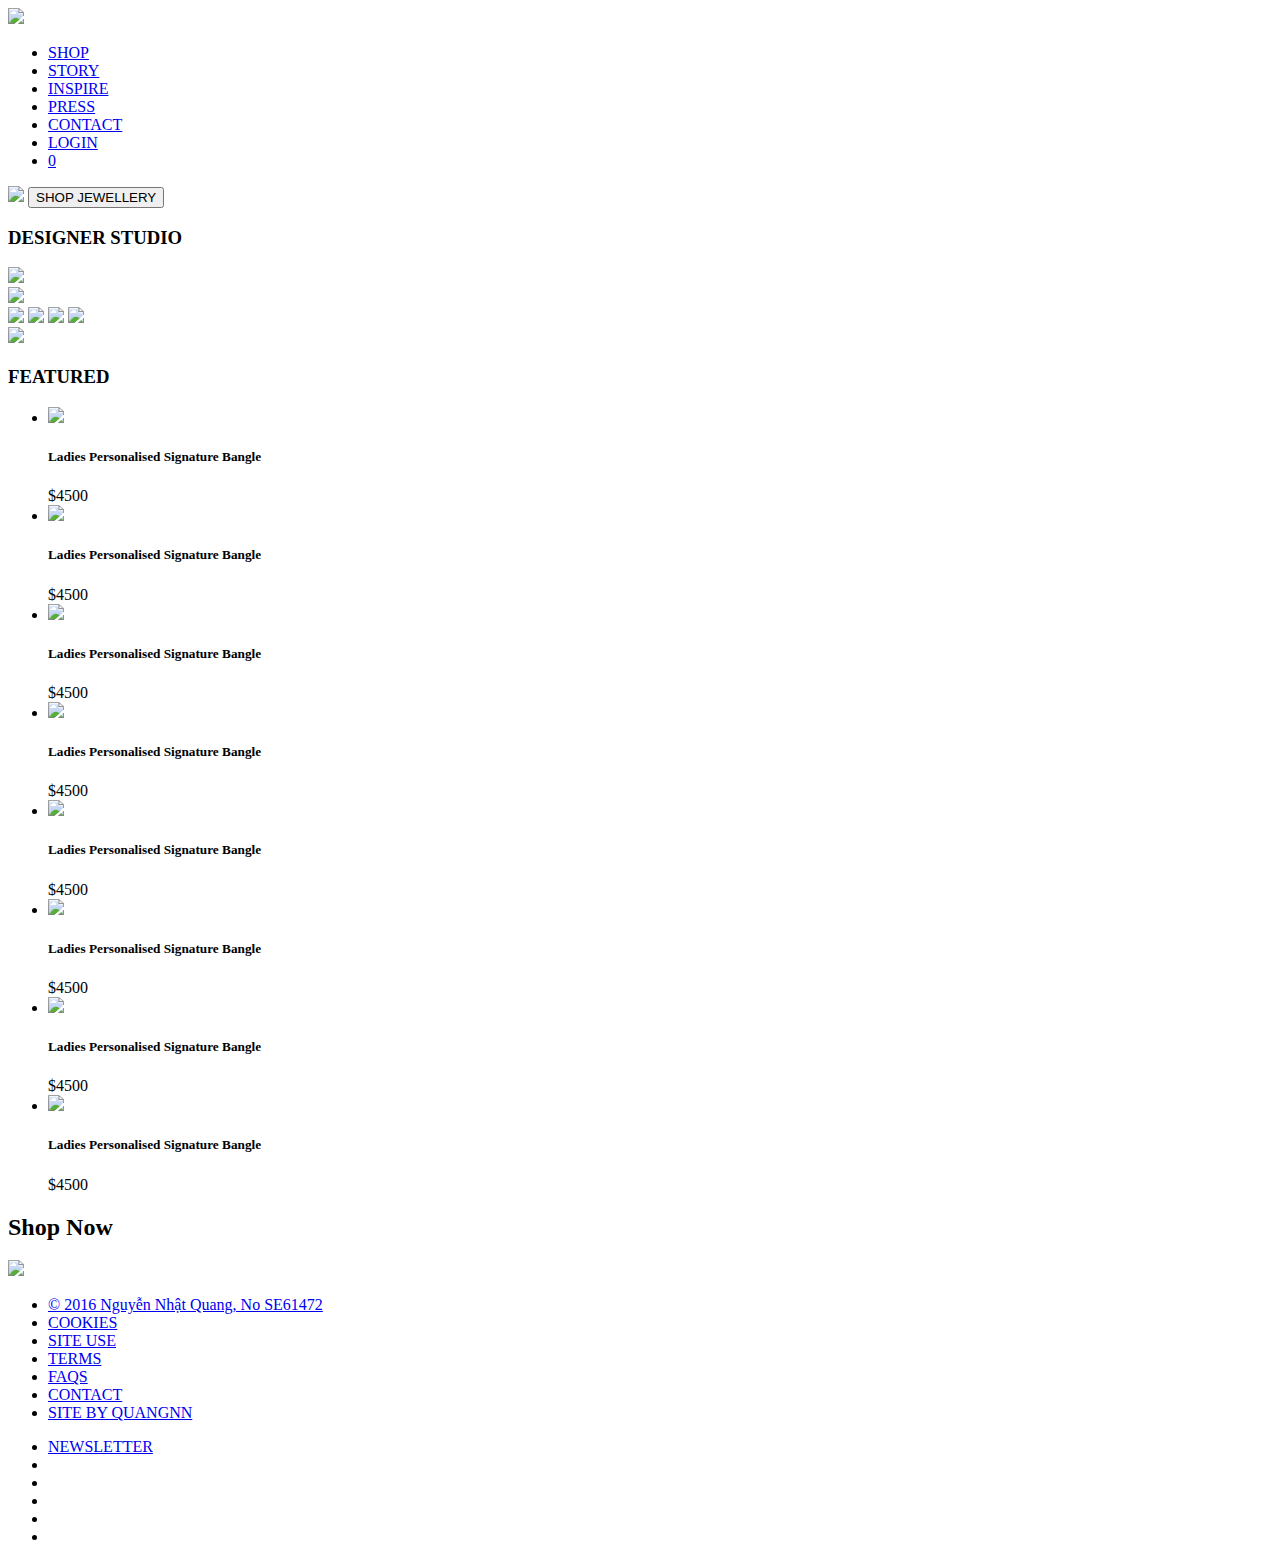
==== index.html @ b6fef7e6 "add index" ====
<!DOCTYPE html>
<html>

<head>
    <title>My project</title>
    <meta charset="utf-8">
    <meta name="viewport" content="width=device-width, initial-scale=1.0, user-scalable=yes">
    <link href="https://fonts.googleapis.com/css?family=Montserrat" rel="stylesheet">
    <link href="css/main.css" rel="stylesheet">
    <link href="font-awesome/css/font-awesome.min.css" rel=stylesheet>

</head>

<body>
    <nav id="top_nav">
        <div id="fixed_top">
            <div id="nav_wrapper">
                <div id="logo">
                    <a href="/">
                        <img src="img/logo2x.png">
                    </a>
                </div>
                <div id="main_nav">
                    <ul>
                        <li>
                            <a href="/">SHOP</a>
                        </li>

                        <li>
                            <a href="/">STORY</a>
                        </li>

                        <li>
                            <a href="/">INSPIRE</a>
                        </li>
                        <li>
                            <a href="/">PRESS</a>
                        </li>
                        <li>
                            <a href="/">CONTACT</a>
                        </li>
                        <li>
                            <a href="/">
                                <i class="fa fa-user-circle" aria-hidden="true"></i>LOGIN
                            </a>
                        </li>
                        <li>
                            <a id="button_nav" href="/"><i class="fa fa-shopping-bag" aria-hidden="true"></i>
                                0
                            </a>
                        </li>
                    </ul>
                </div>
            </div>
        </div>
    </nav>
    <section id="middle">
        <div id="content_wrapper">
            <img src="img/DDXmas2016.svg">
            <button id="middle_button">SHOP JEWELLERY</button>
        </div>
    </section>
    <section id="main_content">
        <div id="main_content_wrapper">
            <h3>DESIGNER STUDIO</h3>
            <div id="divice_col">
                <div id="col_1">
                    <div class="slide_show">
                        <img src="/img/DaniellaDraperTheDesigner.jpg">
                    </div>
                    <div id="more_bottom_left">
                        <img src="img/HomeHot100_2.png">
                    </div>
                </div>
                <div id="col_2">
                    <div class="slide_show" id="slide">
                        <img src="img/danielladraper-forhim-jewelleryformen.jpg">
                        <img src="img/Ellie_bamber_daniella_draper_jewellery.JPG">
                        <img src="img/katemossdanielladraper.jpg">
                        <img src="img/daniella_draper_Telegraph_luxury_press1.jpg">
                    </div>
                    <div id="more_bottom_right">
                        <div id="inner_col_1">
                        </div>
                        <div id="inner_col_2">
                            <img src="img/neck.jpg">
                        </div>
                        <div id="inner_col_3">
                            <div id="inner_top_left" class="inner">
                                <i class="fa fa-facebook-square" aria-hidden="true"></i>
                            </div>
                            <div id="inner_top_right" class="inner">
                                <i class="fa fa-twitter" aria-hidden="true"></i>
                            </div>
                            <div id="inner_bottom_left" class="inner">
                                <i class="fa fa-instagram" aria-hidden="true"></i>
                            </div>
                            <div id="inner_bottom_right" class="inner">
                                <i class="fa fa-google-plus" aria-hidden="true"></i>
                            </div>

                        </div>
                    </div>
                </div>
            </div>
            <h3>FEATURED</h3>
            <div id="neck_info_wrapper">
                <div id="neck_info">
                    <ul id="list_neck">
                        <li>
                            <img src="img/siganture_Bangle_dnaielladraper.jpg">
                            <h5>Ladies Personalised Signature Bangle</h5>
                            <span>$4500</span>
                        </li>
                        <li>
                            <img src="img/siganture_Bangle_dnaielladraper.jpg">
                            <h5>Ladies Personalised Signature Bangle</h5>
                            <span>$4500</span>
                        </li>
                        <li>
                            <img src="img/siganture_Bangle_dnaielladraper.jpg">
                            <h5>Ladies Personalised Signature Bangle</h5>
                            <span>$4500</span>
                        </li>
                        <li>
                            <img src="img/siganture_Bangle_dnaielladraper.jpg">
                            <h5>Ladies Personalised Signature Bangle</h5>
                            <span>$4500</span>
                        </li>
                        <li>
                            <img src="img/siganture_Bangle_dnaielladraper.jpg">
                            <h5>Ladies Personalised Signature Bangle</h5>
                            <span>$4500</span>
                        </li>
                        <li>
                            <img src="img/siganture_Bangle_dnaielladraper.jpg">
                            <h5>Ladies Personalised Signature Bangle</h5>
                            <span>$4500</span>
                        </li>
                        <li>
                            <img src="img/siganture_Bangle_dnaielladraper.jpg">
                            <h5>Ladies Personalised Signature Bangle</h5>
                            <span>$4500</span>
                        </li>
                        <li>
                            <img src="img/siganture_Bangle_dnaielladraper.jpg">
                            <h5>Ladies Personalised Signature Bangle</h5>
                            <span>$4500</span>
                        </li>
                    </ul>
                </div>
            </div>
            <h2>Shop Now</h2>
        </div>
    </section>
    <footer>
        <div id="brand">
            <a href="/">
                <img src="img/FooterHot100_2x.png">
            </a>
        </div>
        <div id="contact_info">
            <div id="info_wrapper">
                <div id="left_info">
                    <ul>
                        <li><a href="/">&copy; 2016 Nguyễn Nhật Quang, No SE61472</a></li>
                        <li><a href="/">COOKIES</a></li>
                        <li><a href="/">SITE USE</a></li>
                        <li><a href="/">TERMS</a></li>
                        <li><a href="/">FAQS</a></li>
                        <li><a href="/">CONTACT</a></li>
                        <li><a href="/">SITE BY QUANGNN</a></li>
                    </ul>
                </div>
                <div id="right_info">
                    <ul>
                        <li><a href="/">NEWSLETTER</a></li>
                        <li>
                            <a href="/"><i class="fa fa-facebook-square" aria-hidden="true"></i></a>
                        </li>
                        <li><a href="/"><i class="fa fa-twitter" aria-hidden="true"></i></a></li>
                        <li><a href="/"><i class="fa fa-google-wallet" aria-hidden="true"></i></a></li>
                        <li><a href="/"><i class="fa fa-google-plus" aria-hidden="true"></i></a></li>
                        <li><a href="/"><i class="fa fa-instagram" aria-hidden="true"></i></a></li>
                    </ul>
                </div>
            </div>

        </div>
    </footer>
</body>

</html>
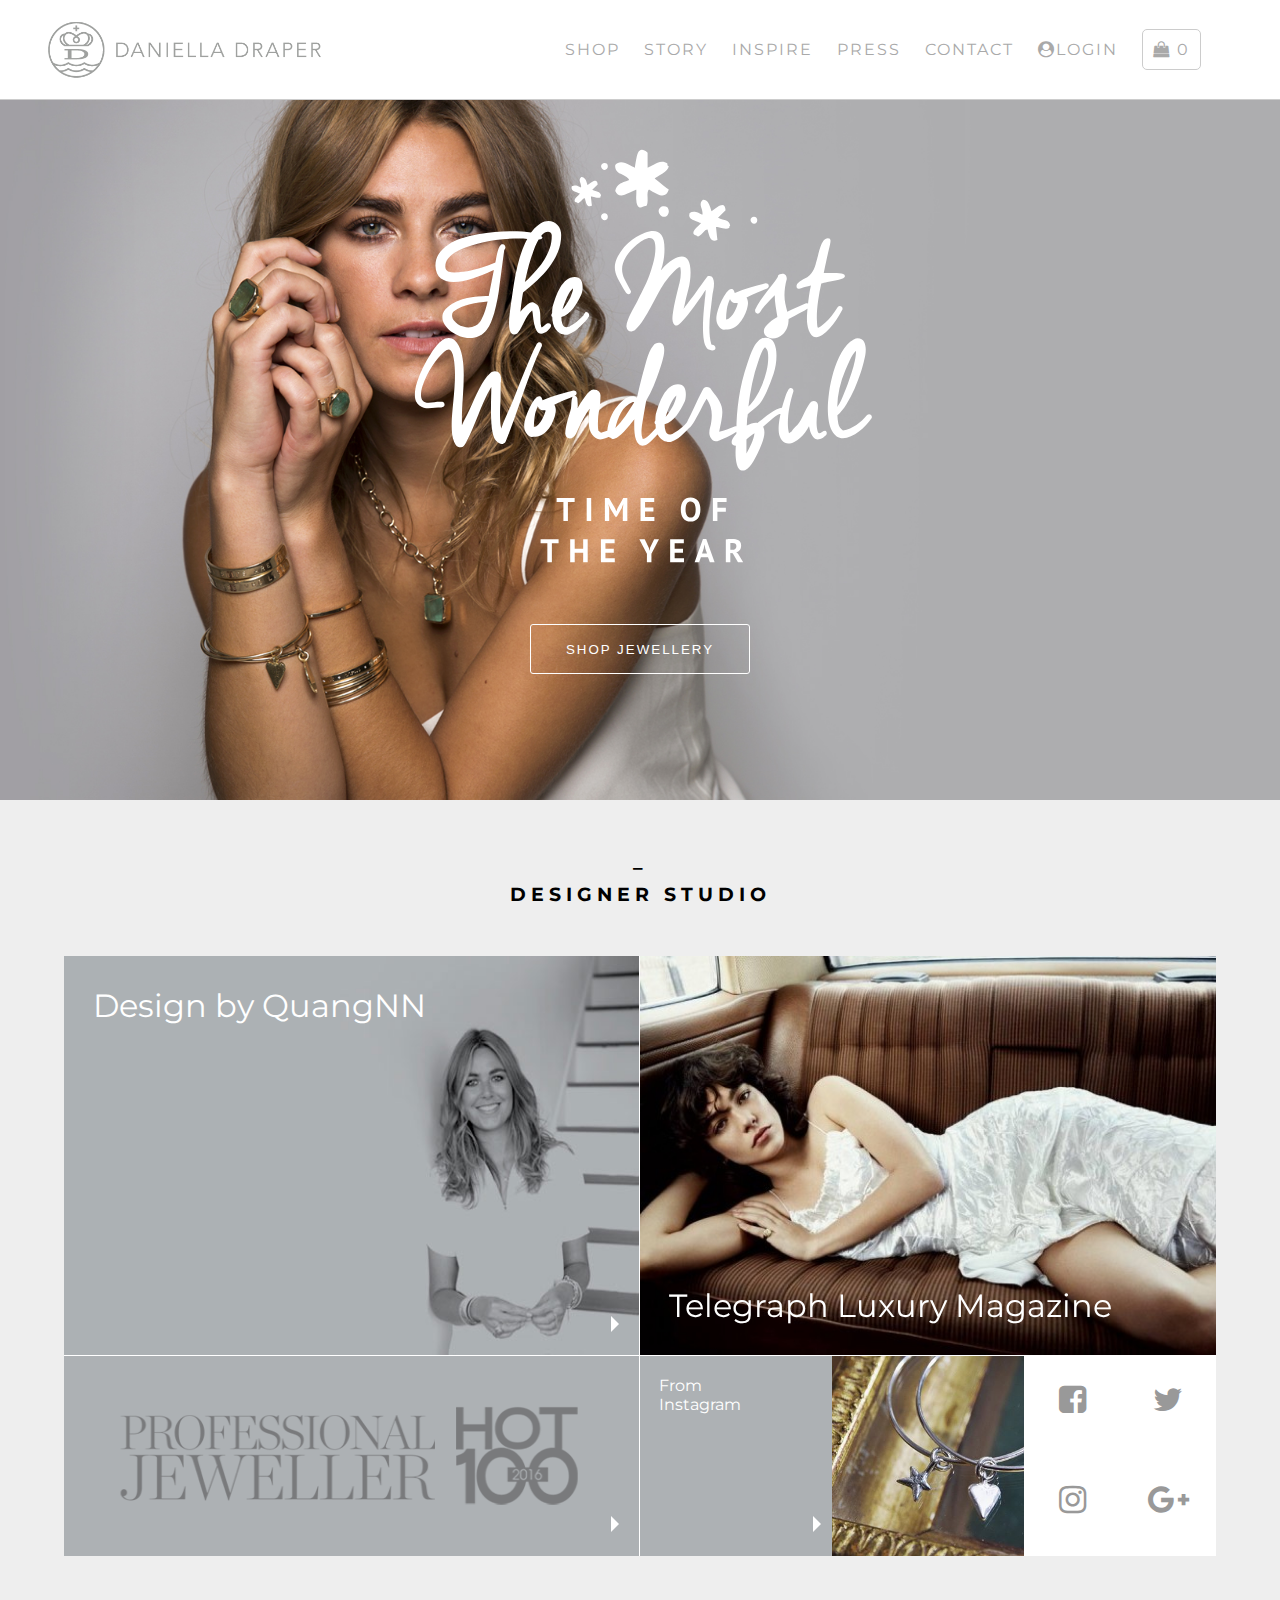
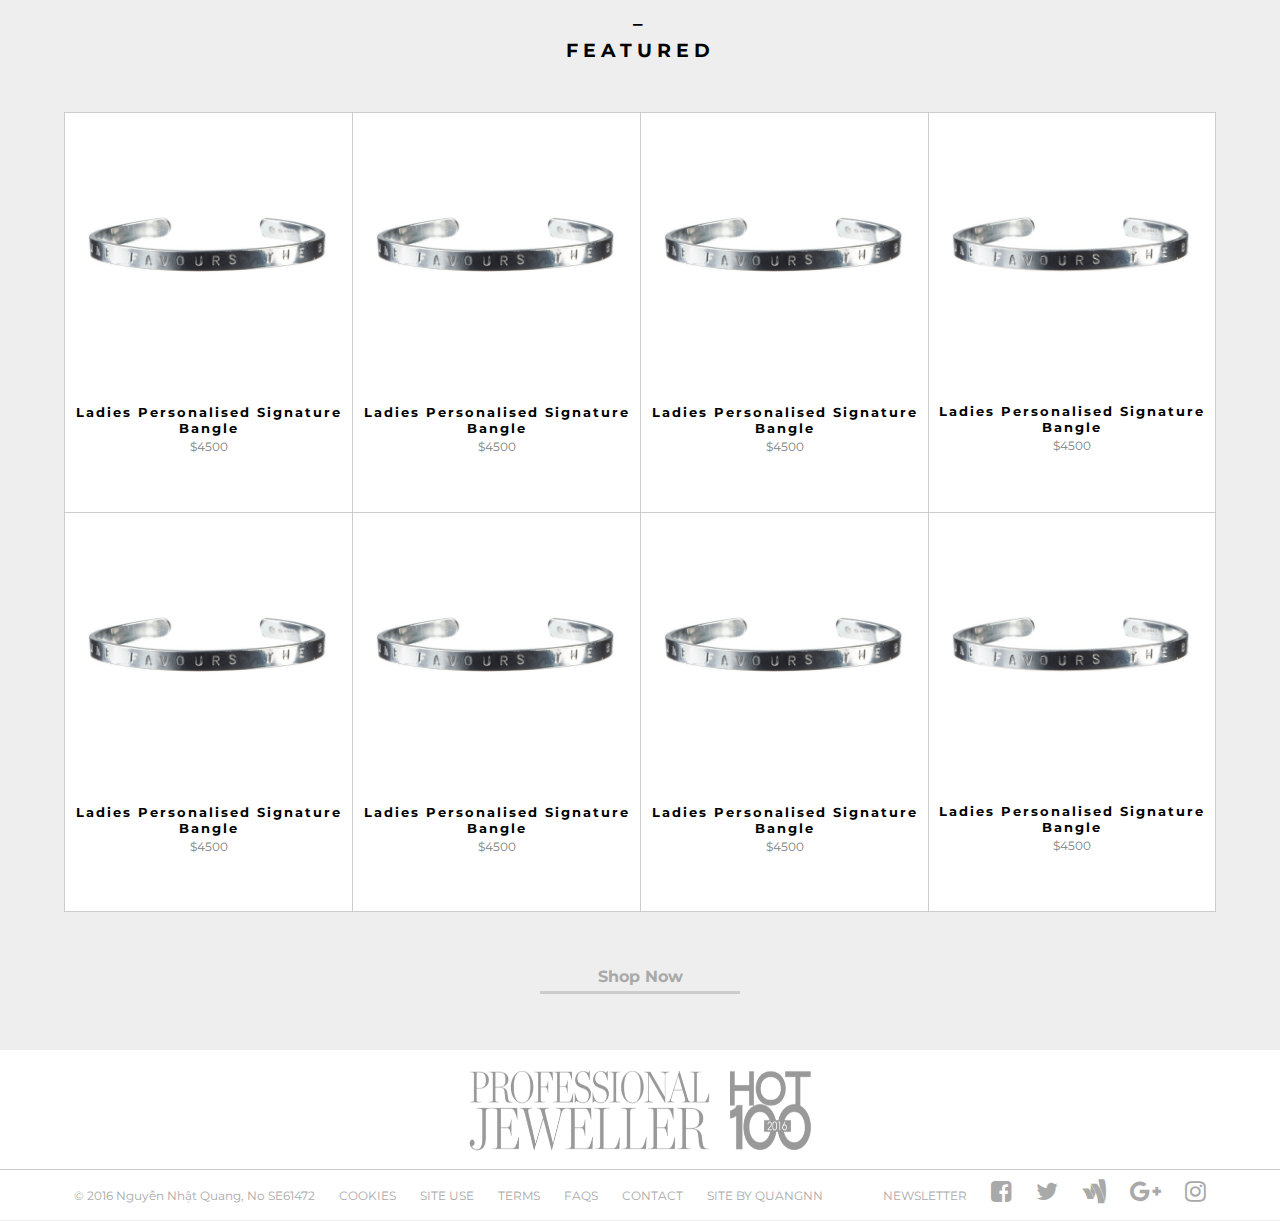
==== commit 08bbde55: "modified title" ====
--- a/index.html
+++ b/index.html
@@ -2,7 +2,7 @@
 <html>
 
 <head>
-    <title>My project</title>
+    <title>Brick and Motal</title>
     <meta charset="utf-8">
     <meta name="viewport" content="width=device-width, initial-scale=1.0, user-scalable=yes">
     <link href="https://fonts.googleapis.com/css?family=Montserrat" rel="stylesheet">
--- a/css/main.css
+++ b/css/main.css
@@ -0,0 +1,729 @@
+*,
+html {
+    padding: 0;
+    margin: 0;
+    box-sizing: border-box;
+}
+
+body {
+    font-family: 'Montserrat', sans-serif;
+    font-size: 100%;
+    width: 100%;
+    background-color: #eeeeee;
+/*    overflow-x: hidden;*/
+}
+
+a,
+a:hover {
+    text-decoration: none;
+}
+
+header,
+nav,
+section,
+aside,
+footer {
+    display: block;
+}
+
+
+/*============Nav content=======================*/
+
+#fixed_top {
+    height: 100px;
+    width: 100%;
+    /*    position: fixed;*/
+    border-bottom: 1px solid #ccc;
+    top: 0;
+    left: 0;
+    z-index: 99999;
+}
+#top_nav {
+    height: 200px;
+    border: 1px solid #ccc;
+    text-align: center;
+    background-color: white;
+}
+
+#nav_wrapper {
+    width: 100%;
+    height: 100%;
+}
+
+#logo {
+    height: 100px;
+    display: block;
+    margin: auto;
+    /*    float: left;*/
+    width: 100%;
+    line-height: 100px;
+/*    padding: 15px;*/
+
+    text-align: center;
+}
+
+#logo a {
+    display: inline-block;
+    width: 30%;
+    height: 100%;
+}
+
+#logo img {
+    width: 100%;
+    height: 100%;
+}
+
+#main_nav {
+    /*    float: right;*/
+    display: block;
+    width: 100%;
+    height: 100%;
+    line-height: 100px;
+    background-color: white;
+}
+
+#main_nav ul li {
+    list-style: none;
+    display:inline-block;
+    margin: 0 10px;
+}
+
+#main_nav ul li a {
+    letter-spacing: 2px;
+    color: darkgray;
+    transition: all 1s;
+}
+
+#main_nav ul li a:hover {
+    color: aqua;
+    transition: all 1s;
+}
+
+#button_nav {
+    border: 1px solid #ccc;
+    padding: 10px;
+    border-radius: 5px;
+    transition: color 0.2s ease-in-out;
+}
+
+#button_nav:hover {
+    background-color: black;
+    color: white !important;
+    transition: all 0.2s !important;
+    border-color: black;
+}
+
+
+@media screen and (min-width:1184px) {
+    #fixed_top {
+        height: 100px;
+        width: 100% !important;
+        position: fixed;
+        top: 0;
+        left: 0;
+        background-color: white;
+        z-index: 99999;
+    }
+    #top_nav {
+        height: 100px;
+        border: 1px solid #ccc;
+        text-align: center;
+    }
+    #nav_wrapper {
+        width: 95% !important;
+        height: 100%;
+        margin: auto;
+    }
+    #logo {
+        height: 100px;
+        float: left !important;
+        width: 25%;
+        line-height: 100px;
+        padding: 15px;
+    }
+    #logo a {
+        width: 100%;
+        height: 100%;
+    }
+    #logo img {
+        width: 100%;
+        height: 100%;
+    }
+    #main_nav {
+        float: right !important;
+        width: 60% !important;
+        height: 100%;
+        line-height: 100px;
+    }
+    #main_nav ul li {
+        list-style: none;
+        display: inline-block;
+        margin: 0 10px;
+    }
+    #main_nav ul li a {
+        letter-spacing: 2px;
+        color: darkgray;
+        transition: all 1s;
+    }
+    #main_nav ul li a:hover {
+        color: aqua;
+        transition: all 1s;
+    }
+    #button_nav {
+        border: 1px solid #ccc;
+        padding: 10px;
+        border-radius: 5px;
+        transition: color 0.2s ease-in-out;
+    }
+    #button_nav:hover {
+        background-color: black;
+        color: white !important;
+        transition: all 0.2s !important;
+        border-color: black;
+    }
+}
+
+
+/* ---------------------------------*/
+
+#middle {
+    width: 100%;
+    height: 700px;
+    background-image: url(/img/DDHomeXmas2016_3.jpg);
+    background-position: center;
+    background-size: cover;
+    background-repeat: no-repeat;
+}
+
+#content_wrapper {
+    text-align: center;
+    width: 50%;
+    margin: auto;
+    height: 650px;
+}
+
+#content_wrapper img {
+    width: 100%;
+    height: 80%;
+}
+
+#middle_button {
+    width: 220px;
+    height: 50px;
+    background-color: transparent;
+    border-radius: 3px;
+    color: white;
+    border: 1px solid #fff;
+    transition: all 0.5s;
+    letter-spacing: 2px;
+}
+
+#middle_button:hover {
+    background-color: aqua;
+    transition: all 0.5s;
+}
+
+#main_content {
+    background-color: #eeeeee;
+}
+
+#main_content_wrapper {
+    width: 90%;
+    margin: auto;
+    height: 1800px;
+    text-align: center;
+}
+
+#main_content_wrapper h3 {
+    margin: 50px 0;
+    letter-spacing: 5px;
+}
+
+#main_content_wrapper h3:before {
+    content: '_';
+    display: block;
+    margin-bottom: 10px;
+}
+
+#divice_col {
+    height: 600px;
+}
+
+#col_1 {
+    float: left;
+    width: 50%;
+    position: relative;
+}
+
+#slide {
+    position: relative;
+}
+
+#slide img {
+    position: absolute;
+    top: 0;
+    left: 0;
+    animation-name: sample;
+    animation-duration: 12s;
+    animation-iteration-count: infinite;
+}
+
+@keyframes sample {
+    0% {
+        opacity: 1;
+    }
+    /*~ 2.05s*/
+    17% {
+        opacity: 1;
+    }
+    /*~3s*/
+    25% {
+        opacity: 0;
+    }
+    /*~11.4s*/
+    92% {
+        opacity: 0;
+    }
+    100% {
+        opacity: 1;
+    }
+}
+
+div img:nth-of-type(1) {
+    animation-delay: 9s;
+}
+
+div img:nth-of-type(2) {
+    animation-delay: 6s;
+}
+
+div img:nth-of-type(3) {
+    animation-delay: 3s;
+}
+
+div img:nth-of-type(4) {
+    animation-delay: 0s;
+}
+
+.slide_show {
+    height: 400px;
+    position: relative;
+}
+
+.slide_show:hover {
+    z-index: 1;
+    background-color: aqua;
+}
+
+.slide_show:hover img {
+    opacity: 0.5;
+}
+
+.slide_show:before {
+    content: ' ';
+    position: absolute;
+    border: 8px solid;
+    border-bottom-color: transparent;
+    border-top-color: transparent;
+    border-right-color: transparent;
+    border-left-color: white;
+    top: 90%;
+    left: 95%;
+}
+
+#col_1 img {
+    height: 100%;
+    width: 100%;
+    border-right: 1px solid white;
+    border-bottom: 1px solid white;
+    transition: all 0.5s;
+}
+
+#col_1:after {
+    content: 'Design by QuangNN';
+    display: block;
+    position: absolute;
+    color: white;
+    top: 5%;
+    left: 5%;
+    font-size: 2em;
+    z-index: 2;
+}
+
+#more_bottom_left {
+    width: 100%;
+    height: 200px;
+    position: relative;
+    background-color: #adb1b4;
+}
+
+#more_bottom_left:after {
+    content: ' ';
+    position: absolute;
+    border: 8px solid;
+    border-bottom-color: transparent;
+    border-top-color: transparent;
+    border-right-color: transparent;
+    border-left-color: white;
+    top: 80%;
+    left: 95%;
+}
+
+#more_bottom_left:hover img {
+    background-color: aqua;
+}
+
+#more_bottom_left:hover {
+    z-index: 9090;
+}
+
+#more_bottom_left img {
+    border-bottom: none;
+}
+
+#col_2 {
+    float: left;
+    width: 50%;
+    position: relative;
+}
+
+#col_2:after,
+#divice_col:after {
+    content: ' ';
+    display: block;
+    clear: both;
+}
+
+#col_2:before {
+    content: 'Telegraph Luxury Magazine';
+    font-size: 2em;
+    color: white;
+    position: absolute;
+    top: 55%;
+    left: 5%;
+    z-index: 100000;
+}
+
+#col_2 img {
+    height: 100%;
+    width: 100%;
+    border-bottom: 1px solid white;
+    transition: all 0.5s;
+}
+
+#main_content_wrapper #divice_col div img:hover {
+    box-shadow: 0px 0px 15px black;
+    transition: all 0.5s;
+}
+
+#inner_col_1 {
+    float: left;
+    width: 33.33333333333333%;
+    height: 200px;
+    background-color: #adb1b4;
+    transition: all 0.5s;
+    position: relative;
+}
+
+#inner_col_1:before {
+    display: block;
+    width: 50px;
+    content: 'From Instagram';
+    color: white;
+    position: absolute;
+    top: 10%;
+    left: 10%;
+    text-align: left;
+}
+
+#inner_col_1:after {
+    content: ' ';
+    position: absolute;
+    border: 8px solid;
+    border-bottom-color: transparent;
+    border-top-color: transparent;
+    border-right-color: transparent;
+    border-left-color: white;
+    top: 80%;
+    left: 90%;
+}
+
+#inner_col_1:hover {
+    background-color: aqua;
+    transition: all 0.5s;
+}
+
+#inner_col_2,
+#inner_col_3 {
+    float: left;
+    width: 33.33333333333333%;
+    height: 200px;
+}
+
+#inner_col_2 img {
+    border-bottom: none;
+}
+
+#inner_col_3:after {
+    clear: both;
+    content: ' ';
+    display: block;
+}
+
+#inner_top_left,
+#inner_bottom_left {
+    float: left;
+    width: 50%;
+}
+
+#inner_top_left:hover {
+    box-shadow: 2px 2px 5px grey;
+    position: relative;
+    z-index: 9999;
+    transition: all 0.4s;
+}
+
+#inner_bottom_left:hover {
+    box-shadow: 2px -2px 5px grey;
+    position: relative;
+    z-index: 9999;
+    transition: all 0.4s;
+}
+
+#inner_top_right,
+#inner_bottom_right {
+    float: right;
+    width: 50%;
+}
+
+#inner_bottom_right:hover {
+    box-shadow: -2px -2px 10px grey;
+    position: relative;
+    z-index: 9999;
+    transition: all 0.4s;
+}
+
+#inner_top_right:hover {
+    box-shadow: -2px 2px 10px grey;
+    position: relative;
+    z-index: 9999;
+    transition: all 0.4s;
+}
+
+.inner {
+    height: 50%;
+    line-height: 100px;
+    background-color: white;
+    cursor: pointer;
+}
+
+.inner:after {
+    display: block;
+    content: ' ';
+    clear: both;
+}
+
+.inner:hover i {
+    color: aqua;
+    transition: all 0.4s;
+}
+
+.inner i {
+    font-size: 2em;
+    color: #999999;
+}
+
+#neck_info_wrapper {
+    height: 800px;
+}
+
+#list_neck li {
+    list-style: none;
+    float: left;
+    width: 25%;
+    height: 400px;
+    background-color: white;
+    border: 1px solid #ccc;
+    text-align: center;
+    position: relative;
+}
+
+#list_neck li:hover:after {
+    display: block;
+}
+
+#list_neck li:hover {
+    box-shadow: 0px 0px 10px grey;
+    position: relative;
+    z-index: 9999;
+    transition: all 0.4s;
+}
+
+#list_neck li:after {
+    content: ' ';
+    height: 0;
+    width: 0;
+    border: 8px solid;
+    position: absolute;
+    top: 90%;
+    left: 90%;
+    border-bottom-color: transparent;
+    border-top-color: transparent;
+    border-right-color: transparent;
+    border-left-color: aqua;
+    display: none;
+}
+
+#list_neck li:nth-child(1),
+#list_neck li:nth-child(2),
+#list_neck li:nth-child(3) {
+    border-right: none;
+    border-bottom: none;
+}
+
+#list_neck li:nth-child(4) {
+    border-bottom: none;
+}
+
+#list_neck li:nth-child(5),
+#list_neck li:nth-child(6),
+#list_neck li:nth-child(7) {
+    border-right: none;
+}
+
+#list_neck li img {
+    width: 100%;
+}
+
+#list_neck li h5 {
+    letter-spacing: 2px;
+}
+
+#list_neck li span {
+    color: grey;
+    font-size: 0.75em;
+}
+
+#neck_info_wrapper:after {
+    content: ' ';
+    display: block;
+    clear: both;
+}
+
+#main_content_wrapper h2 {
+    display: block;
+    width: 200px;
+    margin: 50px auto;
+    border-bottom: 3px solid #ccc;
+    padding: 5px;
+    color: darkgray;
+    font-size: 1em;
+    cursor: pointer;
+    transition: all 0.5s;
+    position: relative;
+}
+
+#main_content_wrapper h2:after {
+    content: ' ';
+    display: block;
+    position: absolute;
+    width: 0;
+    bottom: 0;
+    left: 50%;
+    transform: translateX(-50%);
+    border-bottom: 3px solid black;
+    margin-bottom: -3px;
+    transition: all 0.5s ease;
+}
+
+#main_content_wrapper h2:hover:after {
+    width: 100%;
+}
+
+#main_content_wrapper h2:hover {
+    color: black;
+    transition: all 0.5s;
+}
+
+
+/*
+#border_transition {
+    border-bottom: 3px solid #ccc;
+    width: 200px;
+    margin: auto;
+    display: block;
+}
+*/
+
+#brand {
+    width: 100%;
+    background: white;
+    text-align: center;
+    height: 120px;
+    border-bottom: 1px solid #ccc;
+    line-height: 120px;
+}
+
+#brand a {
+    display: block;
+    width: 30%;
+    height: 108px;
+    /*    background: red;*/
+    margin: auto;
+    padding: 5px;
+}
+
+#brand a:hover img {
+    opacity: 0.5;
+    transition: all 0.5s;
+}
+
+#brand a img {
+    transition: all 0.5s;
+    opacity: 1;
+    width: 100%;
+    height: 108px;
+    line-height: 108px;
+}
+
+#contact_info {
+    width: 100%;
+    height: 50px;
+    background-color: white;
+}
+
+#info_wrapper {
+    width: 90%;
+    height: 100%;
+    margin: auto;
+    line-height: 50px;
+}
+
+#left_info {
+    float: left;
+}
+
+#info_wrapper ul li {
+    list-style: none;
+    display: inline-block;
+    margin: 0 10px;
+    font-size: 0.75em;
+}
+
+#info_wrapper ul li a {
+    color: darkgrey;
+    transition: all 0.5s;
+}
+
+#info_wrapper ul li a:hover {
+    color: aqua;
+    transition: all 0.5s;
+}
+
+#right_info {
+    float: right;
+}
+
+#right_info ul li a i {
+    font-size: 2em !important;
+}